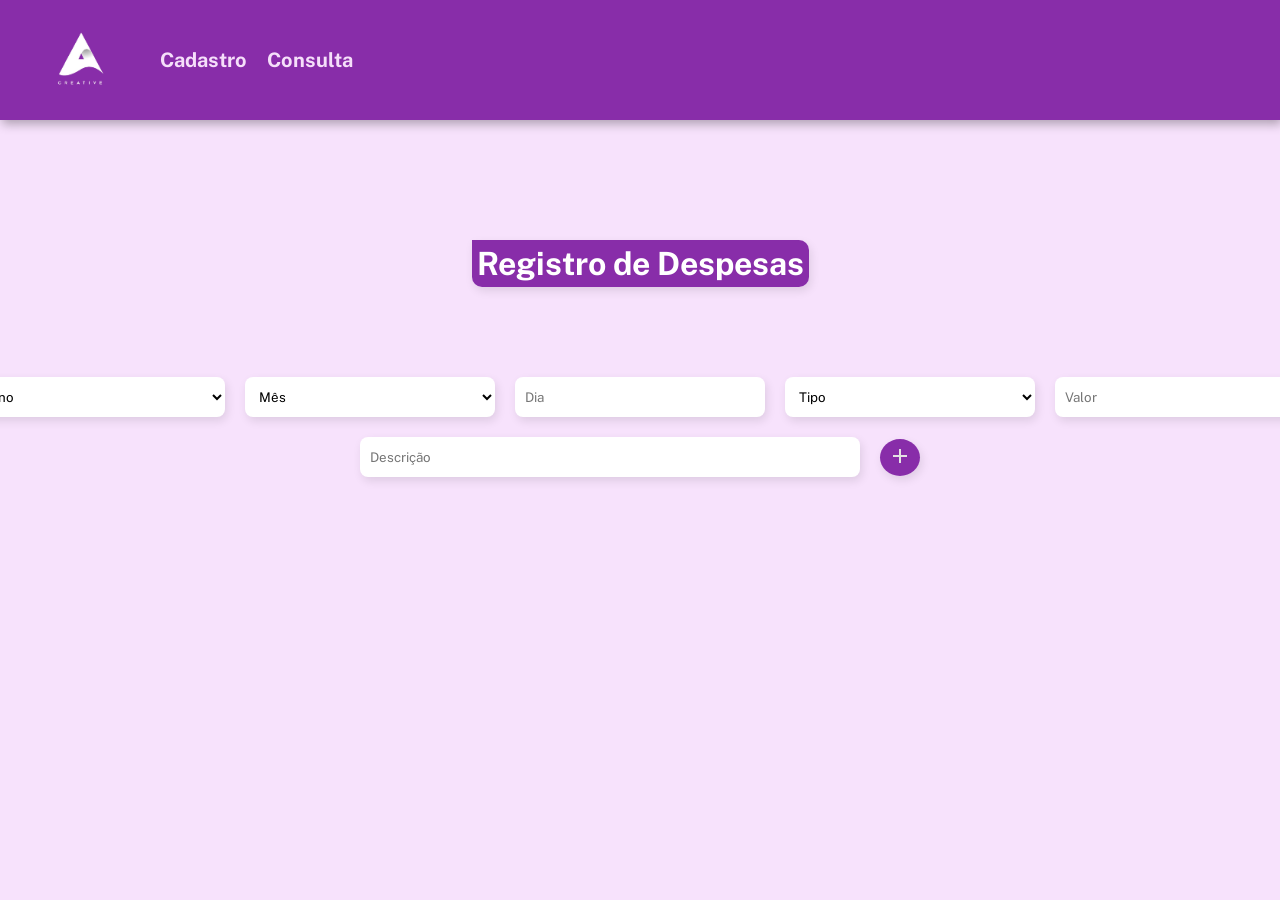
==== index.html @ 686a9a20 "Add files via upload" ====
<!DOCTYPE html>
<html lang="pt-br">

<head>
    <meta charset="UTF-8">
    <meta name="viewport" content="width=device-width, initial-scale=1.0">
    <link rel="stylesheet" href="style.css">
    <title>Home</title>
</head>

<body>
    <header>
        <nav>
            <img src="./img/logo.png" alt="">
            <ul>
                <li><a href="index.html">Cadastro</a></li>
                <li><a href="consulta.html">Consulta</a></li>
            </ul>
        </nav>
    </header>
    <main>
        <h1>Registro de Despesas</h1>
        <section id="container">
            <select id="ano">
                <option>Ano</option>
                <option value="2026">2026</option>
                <option value="2027">2027</option>
            </select>
            <select id="mes">
                <option value="">Mês</option>
                <option value="1">Janeiro</option>
                <option value="2">Fevereiro</option>
                <option value="3">Março</option>
                <option value="4">Abril</option>
                <option value="5">Maio</option>
                <option value="6">Junho</option>
                <option value="7">Julho</option>
                <option value="8">Agosto</option>
                <option value="9">Setembro</option>
                <option value="10">Outubro</option>
                <option value="11">Novembro</option>
                <option value="12">Dezembro</option>
            </select>
            <input type="number" placeholder="Dia" max="31" min="1" id="dia">
            <select id="tipo">
                <option value="">Tipo</option>
                <option value="">Alimentação</option>
                <option value="">Educação</option>
                <option value="">Saúde</option>
                <option value="">Transporte</option>
            </select>
            <input type="text" placeholder="Valor" id="valor">
        </section>
        <div id="juntos">
            <input type="text" placeholder="Descrição" id="descricao" size="150">
            <button onclick="cadastrar()" id="adicionar"><img src="./img/mais.svg" alt=""></button>
        </div>
    </main>

    <script src="script.js"></script>
</body>

</html>
---- style.css ----
@import url('https://fonts.googleapis.com/css2?family=Public+Sans:ital,wght@0,100..900;1,100..900&display=swap');

* {
    padding: 0;
    margin: 0;
    box-sizing: border-box;
    font-family: "Public Sans", sans-serif;
}
body{
    background-color: #f7e2fc;
}

header {
    background-color: #730d9bd7;
    width: 100%;
    padding: 20px;
    box-shadow: 2px 4px 10px rgba(0, 0, 0, 0.3);
}

header nav img {
    width: 120px;
    height: 80px;
}
nav{
    display: flex;
    align-items: center;
    justify-content: left;
    gap: 20px;
}
ul{
    display: flex;
    gap: 20px;
}
ul li{
    list-style: none;
}   
li a{
    text-decoration: none;
    font-size: 20px;
    color: #f5dffa;
    font-weight: 700;
}
main{
    display: flex;
    align-items: center;
    justify-content: center;
    flex-direction: column;
}
h1{
    background-color: #730d9bd7;
    margin-top: 120px;
    color: white;
    box-shadow: 2px 4px 10px rgba(0, 0, 0, 0.1);
    padding: 5px;
    border-radius: 0 10px 10px 10px;
}
#container{
    display: flex;
    align-items: center;
    justify-content: center;
    gap: 20px;
    margin-top: 90px;
}
select,
input{
    background-color: white;
    box-shadow: 2px 4px 10px rgba(0, 0, 0, 0.1);
    border: none;
    width: 250px;
    height: 40px; 
    border-radius: 8px;
    padding-left: 10px;
}
#descricao{
    margin-top: 20px;
    width: 500px;
}
#juntos{
    display: flex;
    align-items: center;
    justify-content: center;
    gap: 20px;
}
button{
    padding: 5px;
    background-color: #730d9bd7;
    border-radius: 50%;
    border: none;
    box-shadow: 2px 4px 10px rgba(0, 0, 0, 0.1);
    margin-top: 20px;
    width: 40px;
    transition: 0.3s ease;
}
button:hover{
    transform: scale(1.08);
}
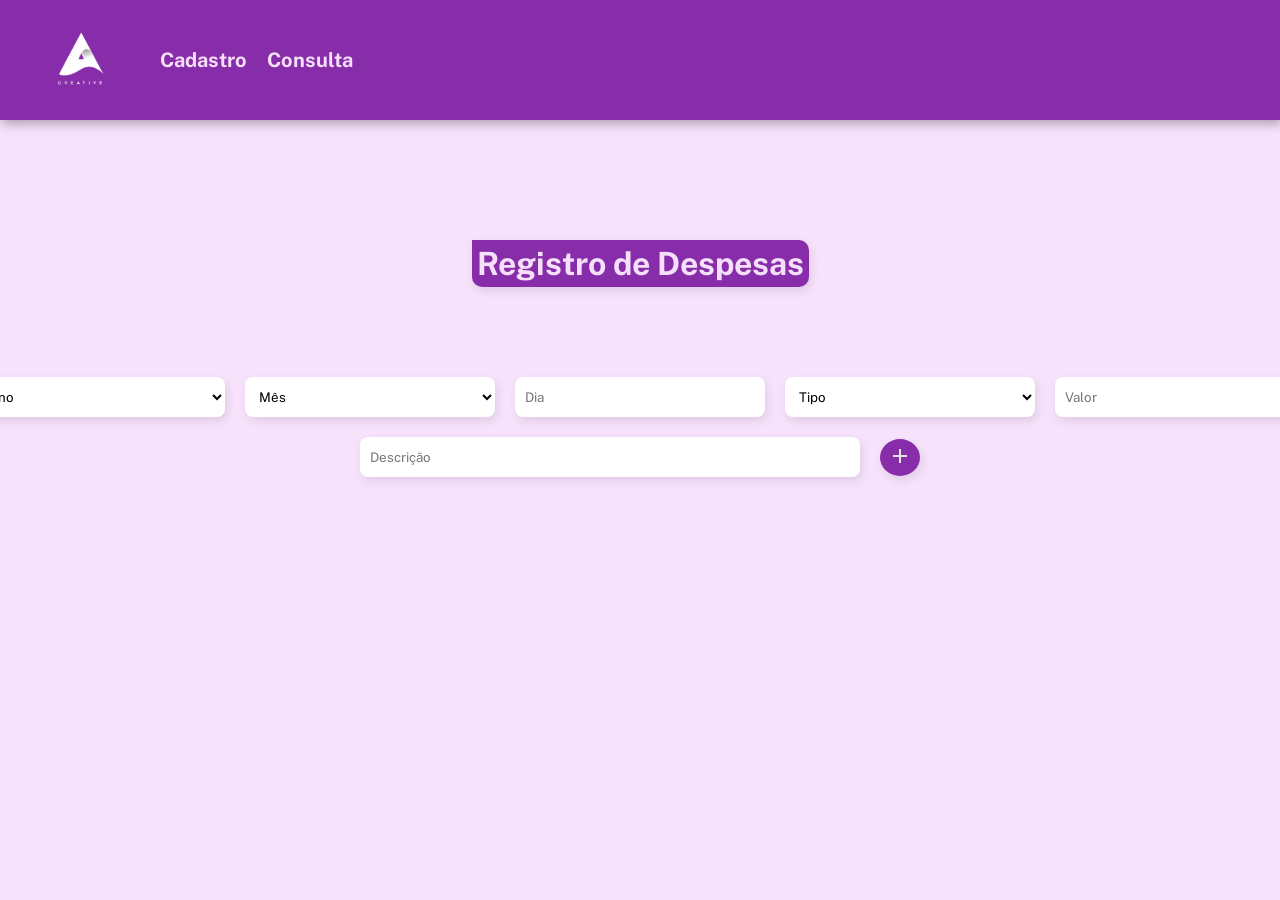
==== commit f9beea25: "Add files via upload" ====
--- a/index.html
+++ b/index.html
@@ -16,7 +16,7 @@
                 <li><a href="index.html">Cadastro</a></li>
                 <li><a href="consulta.html">Consulta</a></li>
             </ul>
-        </nav>
+        </nav>   
     </header>
     <main>
         <h1>Registro de Despesas</h1>
--- a/style.css
+++ b/style.css
@@ -6,7 +6,8 @@
     box-sizing: border-box;
     font-family: "Public Sans", sans-serif;
 }
-body{
+
+body {
     background-color: #f7e2fc;
 }
 
@@ -21,67 +22,77 @@
     width: 120px;
     height: 80px;
 }
-nav{
+
+nav {
     display: flex;
     align-items: center;
     justify-content: left;
     gap: 20px;
 }
-ul{
+
+ul {
     display: flex;
     gap: 20px;
 }
-ul li{
+li{
+    color: #f5dffa;
+}
+ul li {
     list-style: none;
-}   
-li a{
+}
+li a {
     text-decoration: none;
     font-size: 20px;
     color: #f5dffa;
     font-weight: 700;
 }
-main{
+main {
     display: flex;
     align-items: center;
     justify-content: center;
     flex-direction: column;
 }
-h1{
+h1 {
     background-color: #730d9bd7;
     margin-top: 120px;
-    color: white;
+    color: #f5dffa;
     box-shadow: 2px 4px 10px rgba(0, 0, 0, 0.1);
     padding: 5px;
     border-radius: 0 10px 10px 10px;
 }
-#container{
+
+#container {
     display: flex;
     align-items: center;
     justify-content: center;
     gap: 20px;
     margin-top: 90px;
 }
+
 select,
-input{
+input {
     background-color: white;
     box-shadow: 2px 4px 10px rgba(0, 0, 0, 0.1);
     border: none;
     width: 250px;
-    height: 40px; 
+    height: 40px;
     border-radius: 8px;
     padding-left: 10px;
 }
-#descricao{
+
+#descricao {
     margin-top: 20px;
     width: 500px;
 }
-#juntos{
+
+#juntos {
     display: flex;
     align-items: center;
     justify-content: center;
     gap: 20px;
 }
-button{
+
+button {
     padding: 5px;
     background-color: #730d9bd7;
     border-radius: 50%;
@@ -91,6 +102,40 @@
     width: 40px;
     transition: 0.3s ease;
 }
-button:hover{
+
+button:hover {
     transform: scale(1.08);
+}
+
+.containerView {
+    display: flex;
+    align-items: center;
+    justify-content: center;
+    flex-direction: column;
+    width: 800px;
+    gap: 20px;
+    height: auto;
+    margin: 0 auto;
+    margin-top: 120px;
+}
+
+.containerView h2 {
+    font-size: 32px;
+    color: #f5dffa;
+    background-color: #730d9bd7;
+    padding: 5px;
+    box-shadow: 2px 4px 10px rgba(0, 0, 0, 0.1);
+    border-radius: 0 10px 10px 10px;
+}
+
+#views {
+    background-color: #730d9bd7;
+    width: 80%;
+    height: 450px;
+    box-shadow: 2px 4px 10px rgba(0, 0, 0, 0.1);
+    border-radius: 0 20px 0 20px;
+    display: flex;
+    align-items: center;
+    justify-content: center;
+    flex-direction: column;
 }
